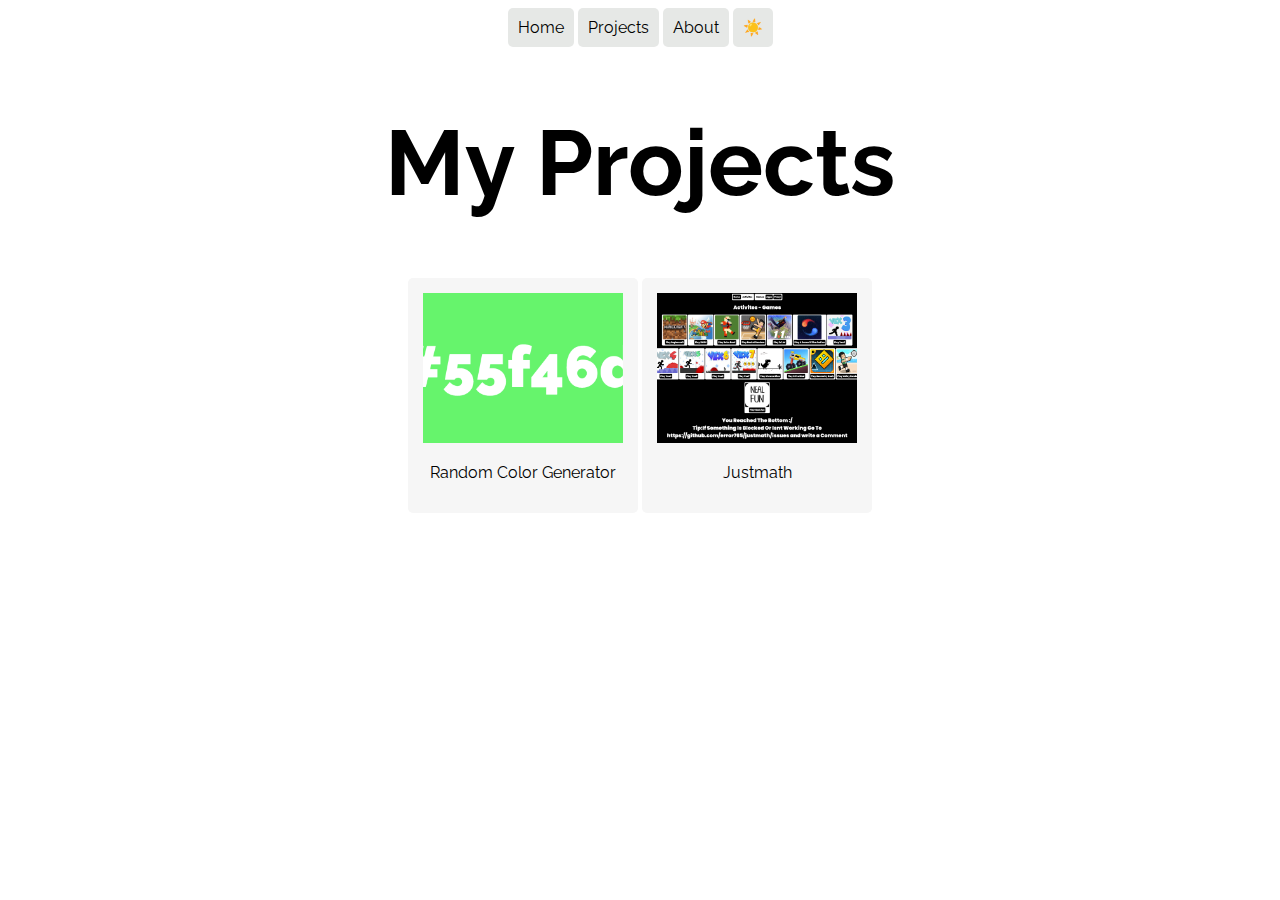
==== projects.html @ aa152304 "Project Files Update" ====
<!DOCTYPE html>
<html lang="en">
<head>
    <meta charset="UTF-8">
    <meta name="viewport" content="width=device-width, initial-scale=1.0">
    <title>My Projects</title>
    <link rel="icon" type="image/x-icon" href="icon.ico">
    <link rel="stylesheet" href="projects.css">
</head>
<body>
    <header>
        <div>
            <button class="toggle" onclick="location.href='index.html';">Home</button>
            <button class="toggle" onclick="location.href='projects.html';">Projects</button>
            <button class="toggle" onclick="location.href='index.html';">About</button>
            <button class="toggle" id="modeToggle" onclick="toggleMode()">☀️</button>
        </div>
        <h1>My Projects</h1>
        <div onclick="location.href='rcg.html';" class="project">
            <img  class="image" src="images/Untitled.png" alt="is this a bug?">
            <p>Random Color Generator</p>
        </div>
        <div onclick="location.href='https://error765.github.io/justmath';" class="project">
            <img  class="image" src="images/lllololo.png" alt="is this a bug?">
            <p>Justmath</p>
        </div>
    <script src="script.js"></script>
</body>
</html>
---- projects.css ----
@import url('https://fonts.googleapis.com/css2?family=Raleway:wght@900&display=swap');

body {
    font-family: 'Raleway', sans-serif;
    color: black;
    background-color: #FFFFFF;
    transition: background-color 0.5s;
    text-align: center;
}

.toggle {
    border: none;
    border-radius: 5px;
    padding: 10px;
    font-family: 'Raleway', sans-serif;
    box-shadow: none;
    transition-duration: 0.4s;
    font-size: 100%;
    background-color: #E6E8E6;
    color: black;
}

.toggle:hover {
    box-shadow: 0px 0px 10px 0px rgb(127, 127, 127);
}  

h1 {
    font-size: 92px;
}

.dark-mode {
    background-color: #1a1a1a;
    color: white;
}

.dark-mode .toggle {
    background-color: #2e2e2e;
    color: white;
}
section {
    display: inline-block;
    padding: 10px;
    border-radius: 5px;
    margin: 5px;
    text-align: center;
    background-color:  #E6E8E6;
    color: black;
}

.dark-mode section {
    background-color: #2e2e2e; /* Set a dark background color for dark mode */
    color: white; /* Set text color for dark mode */
}
.dark-mode .project {
    background-color: #2e2e2e; /* Set a dark background color for dark mode */
    color: white; /* Set text color for dark mode */
}
a {
    text-decoration: none;
    color: #525B76;
}
.image {
    object-fit: cover; /* or "contain" depending on your preference */
    width: 200px;
    height: 150px;
}

.project {
    border-radius: 5px;
    background-color:  #f6f6f6;
    display: inline-block;
    padding: 15px;
}
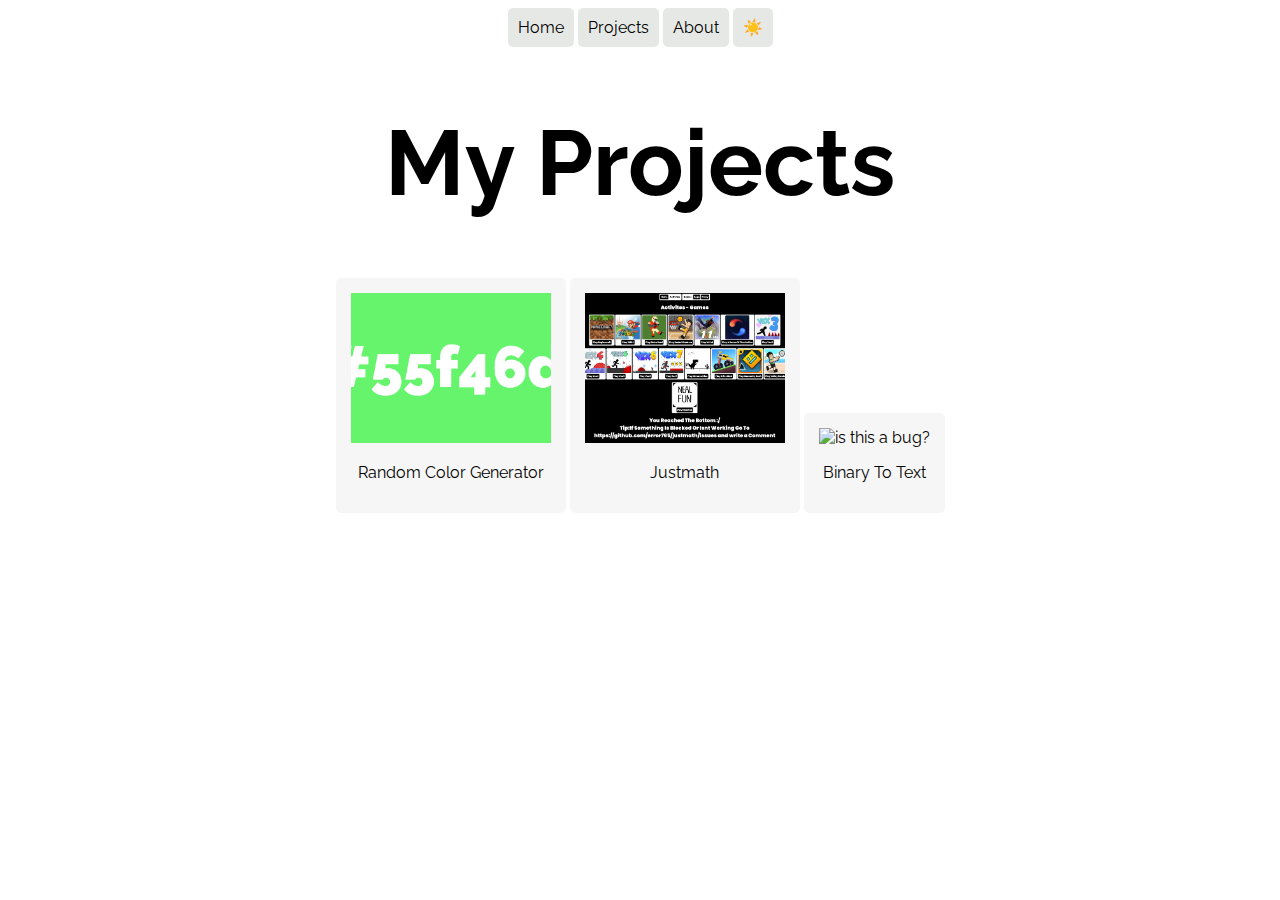
==== commit f107ff71: "Update projects.html" ====
--- a/projects.html
+++ b/projects.html
@@ -24,6 +24,10 @@
             <img  class="image" src="images/lllololo.png" alt="is this a bug?">
             <p>Justmath</p>
         </div>
+        <div onclick="location.href='https://error765.github.io/texttobinary/';" class="project">
+            <img  class="image" src="images/rtttbc.png" alt="is this a bug?">
+            <p>Binary To Text</p>
+        </div>
     <script src="script.js"></script>
 </body>
 </html>
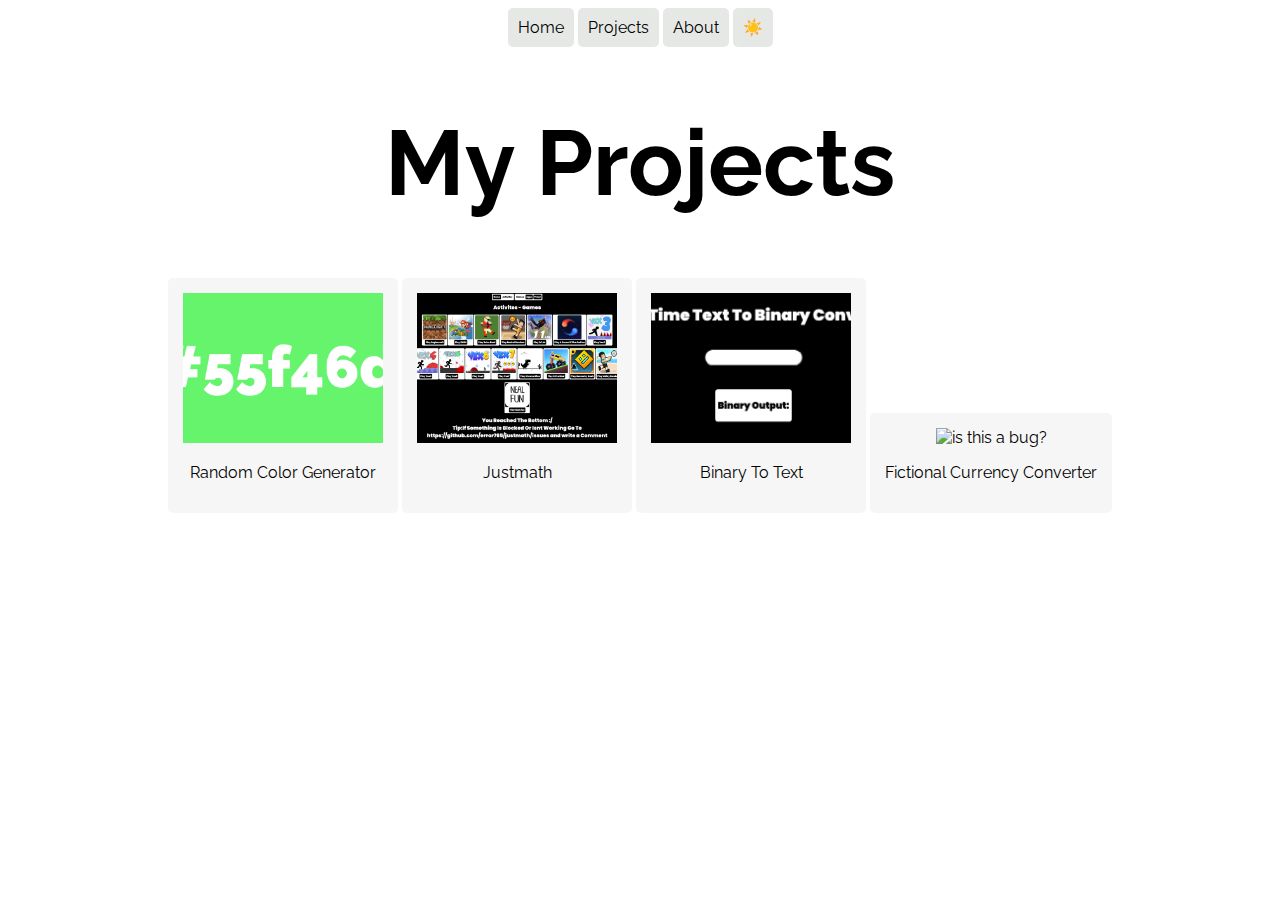
==== commit 9f750f0f: "Update projects.html" ====
--- a/projects.html
+++ b/projects.html
@@ -28,6 +28,10 @@
             <img  class="image" src="images/rtttbc.png" alt="is this a bug?">
             <p>Binary To Text</p>
         </div>
+        <div onclick="location.href='https://error765.github.io/fictional-currency-converter/';" class="project">
+            <img  class="image" src="images/lololol.png" alt="is this a bug?">
+            <p>Fictional Currency Converter</p>
+        </div>
     <script src="script.js"></script>
 </body>
 </html>
